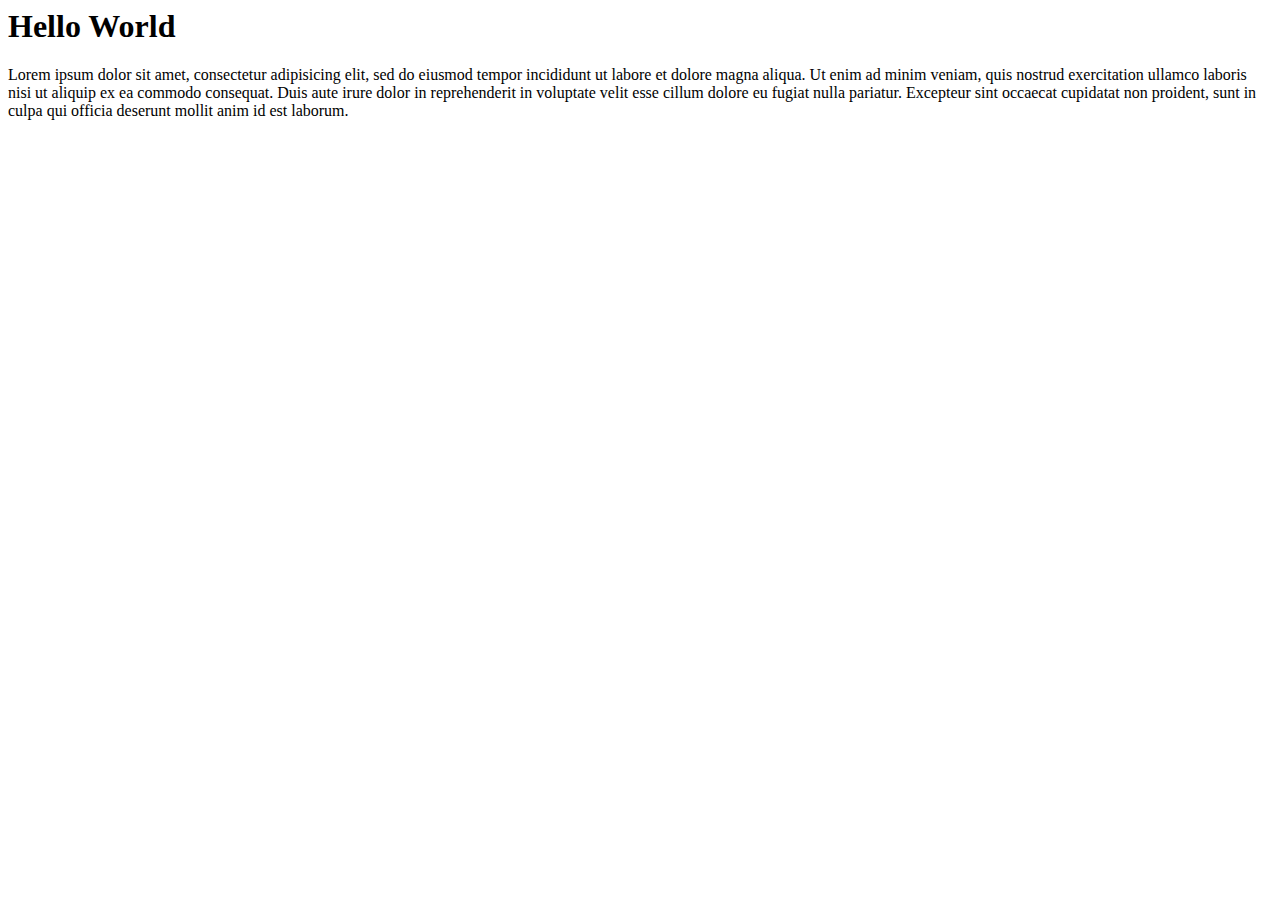
==== index.html @ 20398b3e "And here we go!" ====
<DOCTYPE html>
<html>
	<head>
		<title>My Website - Floats</title>
		<link rel="stylesheet" href="styles/style.css" type="text/css">
	</head>
	<body>

		<h1>Hello World</h1>

		<p>Lorem ipsum dolor sit amet, consectetur adipisicing elit, sed do eiusmod
		tempor incididunt ut labore et dolore magna aliqua. Ut enim ad minim veniam,
		quis nostrud exercitation ullamco laboris nisi ut aliquip ex ea commodo
		consequat. Duis aute irure dolor in reprehenderit in voluptate velit esse
		cillum dolore eu fugiat nulla pariatur. Excepteur sint occaecat cupidatat non
		proident, sunt in culpa qui officia deserunt mollit anim id est laborum.</p>

	</body>
</html>
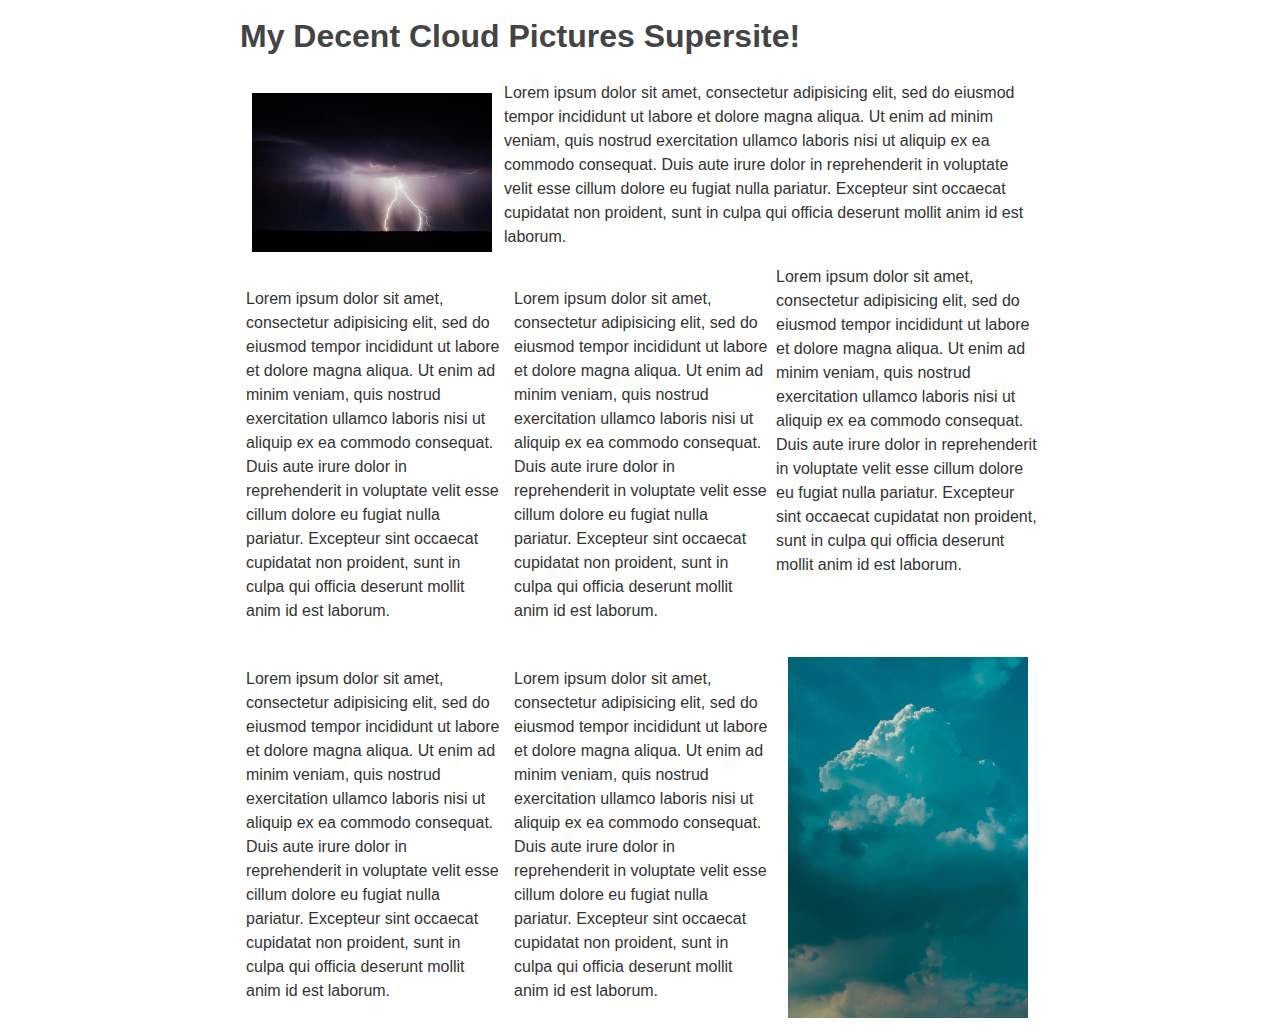
==== commit 45ef1b93: "Still working hard..." ====
--- a/index.html
+++ b/index.html
@@ -6,14 +6,60 @@
 	</head>
 	<body>
 
-		<h1>Hello World</h1>
+		<h1>My Decent Cloud Pictures Supersite!</h1>
 
-		<p>Lorem ipsum dolor sit amet, consectetur adipisicing elit, sed do eiusmod
-		tempor incididunt ut labore et dolore magna aliqua. Ut enim ad minim veniam,
-		quis nostrud exercitation ullamco laboris nisi ut aliquip ex ea commodo
-		consequat. Duis aute irure dolor in reprehenderit in voluptate velit esse
-		cillum dolore eu fugiat nulla pariatur. Excepteur sint occaecat cupidatat non
-		proident, sunt in culpa qui officia deserunt mollit anim id est laborum.</p>
+		<p>
+			<img class="float-left" src="images/image-4.webp">
+			Lorem ipsum dolor sit amet, consectetur adipisicing elit, sed do eiusmod
+			tempor incididunt ut labore et dolore magna aliqua. Ut enim ad minim veniam,
+			quis nostrud exercitation ullamco laboris nisi ut aliquip ex ea commodo
+			consequat. Duis aute irure dolor in reprehenderit in voluptate velit esse
+			cillum dolore eu fugiat nulla pariatur. Excepteur sint occaecat cupidatat non
+			proident, sunt in culpa qui officia deserunt mollit anim id est laborum.
+		</p>
+
+		<div class="clearfix"></div>
+
+		<div class="columns">
+			<p>Lorem ipsum dolor sit amet, consectetur adipisicing elit, sed do eiusmod
+			tempor incididunt ut labore et dolore magna aliqua. Ut enim ad minim veniam,
+			quis nostrud exercitation ullamco laboris nisi ut aliquip ex ea commodo
+			consequat. Duis aute irure dolor in reprehenderit in voluptate velit esse
+			cillum dolore eu fugiat nulla pariatur. Excepteur sint occaecat cupidatat non
+			proident, sunt in culpa qui officia deserunt mollit anim id est laborum.</p>
+			
+			<p>Lorem ipsum dolor sit amet, consectetur adipisicing elit, sed do eiusmod
+			tempor incididunt ut labore et dolore magna aliqua. Ut enim ad minim veniam,
+			quis nostrud exercitation ullamco laboris nisi ut aliquip ex ea commodo
+			consequat. Duis aute irure dolor in reprehenderit in voluptate velit esse
+			cillum dolore eu fugiat nulla pariatur. Excepteur sint occaecat cupidatat non
+			proident, sunt in culpa qui officia deserunt mollit anim id est laborum.</p>
+			
+			<p>Lorem ipsum dolor sit amet, consectetur adipisicing elit, sed do eiusmod
+			tempor incididunt ut labore et dolore magna aliqua. Ut enim ad minim veniam,
+			quis nostrud exercitation ullamco laboris nisi ut aliquip ex ea commodo
+			consequat. Duis aute irure dolor in reprehenderit in voluptate velit esse
+			cillum dolore eu fugiat nulla pariatur. Excepteur sint occaecat cupidatat non
+			proident, sunt in culpa qui officia deserunt mollit anim id est laborum.</p>
+
+		<p>
+			Lorem ipsum dolor sit amet, consectetur adipisicing elit, sed do eiusmod
+			tempor incididunt ut labore et dolore magna aliqua. Ut enim ad minim veniam,
+			quis nostrud exercitation ullamco laboris nisi ut aliquip ex ea commodo
+			consequat. Duis aute irure dolor in reprehenderit in voluptate velit esse
+			cillum dolore eu fugiat nulla pariatur. Excepteur sint occaecat cupidatat non
+			proident, sunt in culpa qui officia deserunt mollit anim id est laborum.
+		</p>
+		</div>
+		<p>
+			<img class="float-right" src="images/image-6.webp">
+			Lorem ipsum dolor sit amet, consectetur adipisicing elit, sed do eiusmod
+			tempor incididunt ut labore et dolore magna aliqua. Ut enim ad minim veniam,
+			quis nostrud exercitation ullamco laboris nisi ut aliquip ex ea commodo
+			consequat. Duis aute irure dolor in reprehenderit in voluptate velit esse
+			cillum dolore eu fugiat nulla pariatur. Excepteur sint occaecat cupidatat non
+			proident, sunt in culpa qui officia deserunt mollit anim id est laborum.
+		</p>
 
 	</body>
 </html>--- a/styles/style.css
+++ b/styles/style.css
@@ -0,0 +1,41 @@
+body {
+	margin: 0 auto;
+	max-width: 50em;
+	padding: 12px;
+	font-family: "Helvetica", "Arial", sans-serif;
+	line-height: 1.5;
+}
+
+h1, h2 {
+	color: #444;
+}
+
+p {
+	color: #333;
+}
+
+img {
+	width: 240px;
+	margin: 12px;
+}
+
+.float-left {
+	float: left;
+}
+
+.float-right {
+	float: right;
+}
+
+.clearfix::after {
+	content: "";
+	display: block;
+	clear: both;
+
+}
+
+.columns p {
+	width: 32%;
+	float: left;
+	padding: 6px;
+}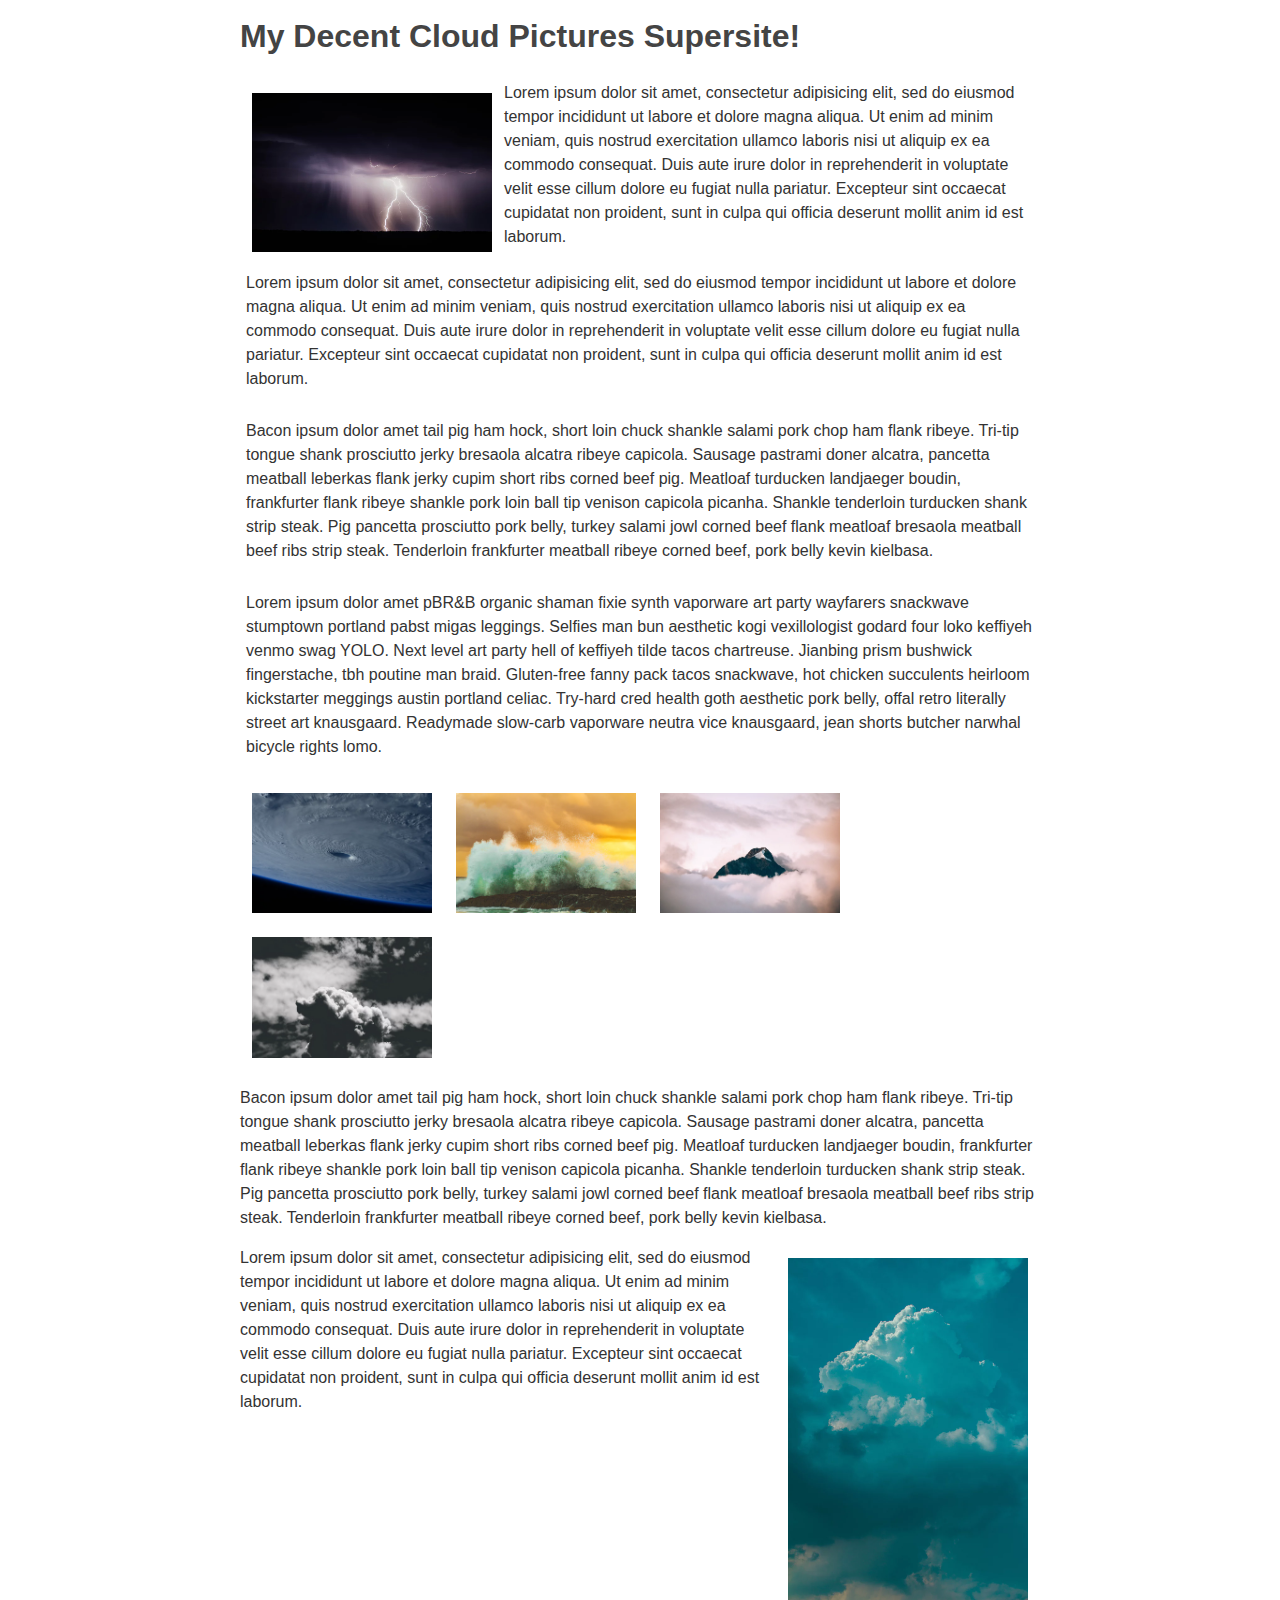
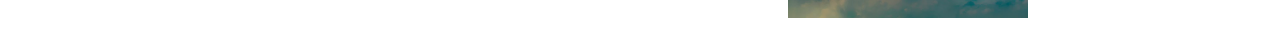
==== commit dd10c688: "Still working (added a basic gallery)" ====
--- a/index.html
+++ b/index.html
@@ -28,29 +28,24 @@
 			cillum dolore eu fugiat nulla pariatur. Excepteur sint occaecat cupidatat non
 			proident, sunt in culpa qui officia deserunt mollit anim id est laborum.</p>
 			
-			<p>Lorem ipsum dolor sit amet, consectetur adipisicing elit, sed do eiusmod
-			tempor incididunt ut labore et dolore magna aliqua. Ut enim ad minim veniam,
-			quis nostrud exercitation ullamco laboris nisi ut aliquip ex ea commodo
-			consequat. Duis aute irure dolor in reprehenderit in voluptate velit esse
-			cillum dolore eu fugiat nulla pariatur. Excepteur sint occaecat cupidatat non
-			proident, sunt in culpa qui officia deserunt mollit anim id est laborum.</p>
+			<p>Bacon ipsum dolor amet tail pig ham hock, short loin chuck shankle salami pork chop ham flank ribeye. Tri-tip tongue shank prosciutto jerky bresaola alcatra ribeye capicola. Sausage pastrami doner alcatra, pancetta meatball leberkas flank jerky cupim short ribs corned beef pig. Meatloaf turducken landjaeger boudin, frankfurter flank ribeye shankle pork loin ball tip venison capicola picanha. Shankle tenderloin turducken shank strip steak. Pig pancetta prosciutto pork belly, turkey salami jowl corned beef flank meatloaf bresaola meatball beef ribs strip steak. Tenderloin frankfurter meatball ribeye corned beef, pork belly kevin kielbasa.</p>
 			
-			<p>Lorem ipsum dolor sit amet, consectetur adipisicing elit, sed do eiusmod
-			tempor incididunt ut labore et dolore magna aliqua. Ut enim ad minim veniam,
-			quis nostrud exercitation ullamco laboris nisi ut aliquip ex ea commodo
-			consequat. Duis aute irure dolor in reprehenderit in voluptate velit esse
-			cillum dolore eu fugiat nulla pariatur. Excepteur sint occaecat cupidatat non
-			proident, sunt in culpa qui officia deserunt mollit anim id est laborum.</p>
+			<p>Lorem ipsum dolor amet pBR&B organic shaman fixie synth vaporware art party wayfarers snackwave stumptown portland pabst migas leggings. Selfies man bun aesthetic kogi vexillologist godard four loko keffiyeh venmo swag YOLO. Next level art party hell of keffiyeh tilde tacos chartreuse. Jianbing prism bushwick fingerstache, tbh poutine man braid. Gluten-free fanny pack tacos snackwave, hot chicken succulents heirloom kickstarter meggings austin portland celiac. Try-hard cred health goth aesthetic pork belly, offal retro literally street art knausgaard. Readymade slow-carb vaporware neutra vice knausgaard, jean shorts butcher narwhal bicycle rights lomo.</p>
+		</div>
+		
+		<div class="gallery">
+			<img src="images/image-7.webp">
+			<img src="images/image-8.webp">
+			<img src="images/image-9.webp">
+			<img src="images/image-10.webp">
+		</div>
+
+
 
 		<p>
-			Lorem ipsum dolor sit amet, consectetur adipisicing elit, sed do eiusmod
-			tempor incididunt ut labore et dolore magna aliqua. Ut enim ad minim veniam,
-			quis nostrud exercitation ullamco laboris nisi ut aliquip ex ea commodo
-			consequat. Duis aute irure dolor in reprehenderit in voluptate velit esse
-			cillum dolore eu fugiat nulla pariatur. Excepteur sint occaecat cupidatat non
-			proident, sunt in culpa qui officia deserunt mollit anim id est laborum.
+			Bacon ipsum dolor amet tail pig ham hock, short loin chuck shankle salami pork chop ham flank ribeye. Tri-tip tongue shank prosciutto jerky bresaola alcatra ribeye capicola. Sausage pastrami doner alcatra, pancetta meatball leberkas flank jerky cupim short ribs corned beef pig. Meatloaf turducken landjaeger boudin, frankfurter flank ribeye shankle pork loin ball tip venison capicola picanha. Shankle tenderloin turducken shank strip steak. Pig pancetta prosciutto pork belly, turkey salami jowl corned beef flank meatloaf bresaola meatball beef ribs strip steak. Tenderloin frankfurter meatball ribeye corned beef, pork belly kevin kielbasa.
 		</p>
-		</div>
+		
 		<p>
 			<img class="float-right" src="images/image-6.webp">
 			Lorem ipsum dolor sit amet, consectetur adipisicing elit, sed do eiusmod
--- a/styles/style.css
+++ b/styles/style.css
@@ -34,8 +34,33 @@
 
 }
 
+?/*flex container*/
+
+.columns {
+	display: flex;
+	flex-direction: column-reverse;
+	/*justify-content: space-around;*/
+}
+
 .columns p {
+	/*width: 33%;*/
+	padding: 6px;
+}
+
+.gallery {
+	display: flex;
+/*	justify-content: center;*/
+	align-items: center;
+	flex-wrap: wrap;
+}
+
+.gallery img {
+	width: 180px;
+}
+
+/*.columns p {
 	width: 32%;
 	float: left;
 	padding: 6px;
-}+}
+*/